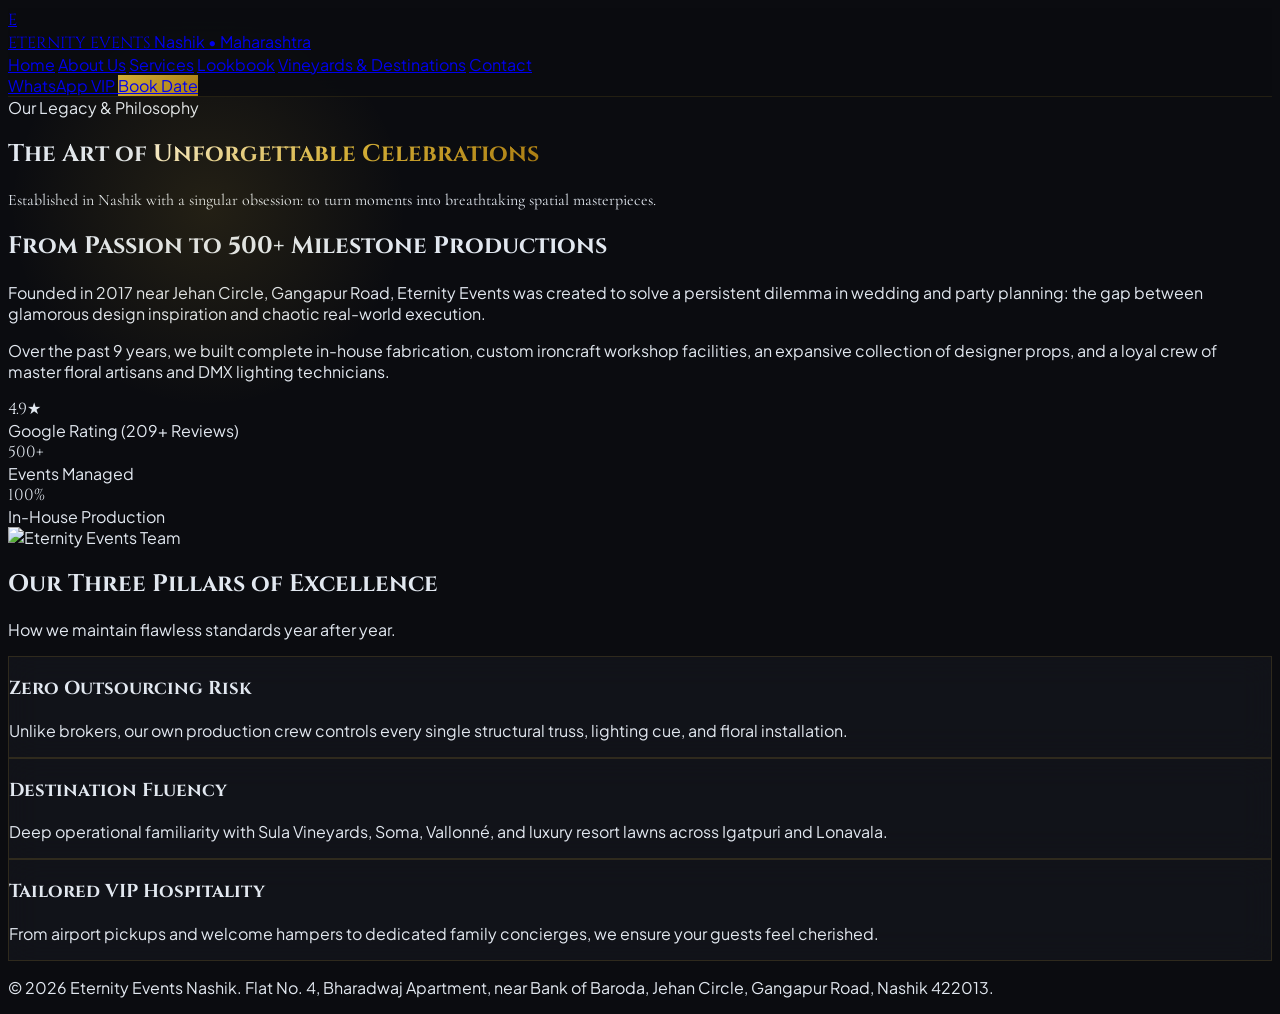
==== about.html @ b83e9be1 "feat: complete Eternity Events multi-page luxury website with Vercel deployment config" ====
<!DOCTYPE html>
<html lang="en" class="scroll-smooth">
<head>
  <meta charset="UTF-8">
  <meta name="viewport" content="width=device-width, initial-scale=1.0">
  <title>About Eternity Events Nashik | 9+ Years of Luxury Event Production</title>
  <meta name="description" content="Discover Eternity Events Nashik: Award-winning wedding planners and spatial decor production studio based on Gangapur Road. Meet our team and production vision.">
  <link rel="preconnect" href="https://fonts.googleapis.com">
  <link rel="preconnect" href="https://fonts.gstatic.com" crossorigin>
  <link href="https://fonts.googleapis.com/css2?family=Cinzel:wght@400;600;700;900&family=Cormorant+Garamond:ital,wght@0,400;0,600;1,400&family=Plus+Jakarta+Sans:wght@300;400;500;600;700&display=swap" rel="stylesheet">
  <script src="https://cdn.tailwindcss.com"></script>
  <script src="https://unpkg.com/lucide@latest"></script>
  <link rel="stylesheet" href="assets/css/styles.css">
</head>
<body class="bg-[#0B0C10] text-slate-100 antialiased selection:bg-[#D4AF37] selection:text-black">
  <div class="ambient-glow top-0 left-1/4"></div>

  <!-- Navigation -->
  <header class="sticky top-0 z-50 glass-nav">
    <div class="max-w-7xl mx-auto px-4 sm:px-6 lg:px-8 h-20 flex items-center justify-between">
      <a href="index.html" class="flex items-center gap-3 group">
        <div class="w-10 h-10 rounded-full border border-amber-400/40 flex items-center justify-center bg-zinc-900/60">
          <span class="font-serif-luxury text-amber-400 font-bold text-xl">E</span>
        </div>
        <div>
          <span class="font-serif-luxury text-xl font-bold tracking-wider block text-white">ETERNITY EVENTS</span>
          <span class="text-[10px] tracking-widest text-amber-400/80 uppercase block font-medium">Nashik • Maharashtra</span>
        </div>
      </a>
      <nav class="hidden md:flex items-center gap-8 text-sm font-medium text-zinc-300">
        <a href="index.html" class="hover:text-amber-400 transition-colors">Home</a>
        <a href="about.html" class="text-amber-400 font-semibold transition-colors">About Us</a>
        <a href="services.html" class="hover:text-amber-400 transition-colors">Services</a>
        <a href="portfolio.html" class="hover:text-amber-400 transition-colors">Lookbook</a>
        <a href="destinations.html" class="hover:text-amber-400 transition-colors">Vineyards & Destinations</a>
        <a href="contact.html" class="hover:text-amber-400 transition-colors">Contact</a>
      </nav>
      <div class="flex items-center gap-3">
        <a href="https://wa.me/917030644067" target="_blank" rel="noopener" class="hidden sm:inline-flex items-center gap-2 px-4 py-2 rounded-full border border-amber-500/30 text-amber-400 hover:bg-amber-500/10 text-xs font-semibold">
          <i data-lucide="message-circle" class="w-4 h-4"></i>
          <span>WhatsApp VIP</span>
        </a>
        <a href="contact.html" class="inline-flex items-center gap-2 px-5 py-2.5 rounded-full gold-gradient-bg text-black font-semibold text-xs tracking-wider uppercase">
          <span>Book Date</span>
          <i data-lucide="arrow-right" class="w-3.5 h-3.5"></i>
        </a>
      </div>
    </div>
  </header>

  <!-- Hero Header -->
  <section class="py-20 px-4 text-center max-w-4xl mx-auto">
    <div class="inline-flex items-center gap-2 px-4 py-1.5 rounded-full border border-amber-400/30 bg-zinc-900/80 mb-6">
      <span class="text-xs font-semibold text-amber-400 uppercase tracking-widest">Our Legacy & Philosophy</span>
    </div>
    <h1 class="font-serif-luxury text-4xl sm:text-6xl font-bold text-white mb-6">The Art of <span class="gold-gradient-text">Unforgettable Celebrations</span></h1>
    <p class="font-display text-xl sm:text-2xl text-zinc-300 italic">Established in Nashik with a singular obsession: to turn moments into breathtaking spatial masterpieces.</p>
  </section>

  <!-- Story & Vision -->
  <section class="py-12 px-4 max-w-6xl mx-auto grid grid-cols-1 md:grid-cols-2 gap-12 items-center">
    <div>
      <h2 class="font-serif-luxury text-3xl font-bold text-white mb-6">From Passion to 500+ Milestone Productions</h2>
      <p class="text-zinc-300 text-sm sm:text-base leading-relaxed mb-4">
        Founded in 2017 near Jehan Circle, Gangapur Road, Eternity Events was created to solve a persistent dilemma in wedding and party planning: the gap between glamorous design inspiration and chaotic real-world execution.
      </p>
      <p class="text-zinc-400 text-sm leading-relaxed mb-6">
        Over the past 9 years, we built complete in-house fabrication, custom ironcraft workshop facilities, an expansive collection of designer props, and a loyal crew of master floral artisans and DMX lighting technicians.
      </p>
      <div class="grid grid-cols-3 gap-4 border-t border-zinc-800 pt-6 text-center">
        <div>
          <div class="font-serif-luxury text-3xl font-bold text-amber-400">4.9★</div>
          <div class="text-[11px] text-zinc-400 uppercase tracking-wider mt-1">Google Rating (209+ Reviews)</div>
        </div>
        <div>
          <div class="font-serif-luxury text-3xl font-bold text-amber-400">500+</div>
          <div class="text-[11px] text-zinc-400 uppercase tracking-wider mt-1">Events Managed</div>
        </div>
        <div>
          <div class="font-serif-luxury text-3xl font-bold text-amber-400">100%</div>
          <div class="text-[11px] text-zinc-400 uppercase tracking-wider mt-1">In-House Production</div>
        </div>
      </div>
    </div>
    <div class="relative rounded-2xl overflow-hidden border border-amber-400/20 shadow-2xl">
      <img src="https://images.unsplash.com/photo-1545232979-fbf68fe9f10d?auto=format&fit=crop&w=1000&q=80" alt="Eternity Events Team" class="w-full h-[450px] object-cover">
    </div>
  </section>

  <!-- Why Us Pillars -->
  <section class="py-20 px-4 bg-zinc-950/80 border-t border-zinc-900">
    <div class="max-w-7xl mx-auto">
      <div class="text-center max-w-2xl mx-auto mb-16">
        <h2 class="font-serif-luxury text-3xl font-bold text-white mb-3">Our Three Pillars of Excellence</h2>
        <p class="text-zinc-400 text-sm">How we maintain flawless standards year after year.</p>
      </div>
      <div class="grid grid-cols-1 md:grid-cols-3 gap-8">
        <div class="glass-panel p-8 rounded-2xl">
          <div class="w-12 h-12 rounded-xl gold-gradient-bg flex items-center justify-center text-black font-bold mb-6">
            <i data-lucide="shield-check" class="w-6 h-6"></i>
          </div>
          <h3 class="font-serif-luxury text-xl font-bold text-white mb-3">Zero Outsourcing Risk</h3>
          <p class="text-zinc-400 text-sm leading-relaxed">Unlike brokers, our own production crew controls every single structural truss, lighting cue, and floral installation.</p>
        </div>
        <div class="glass-panel p-8 rounded-2xl">
          <div class="w-12 h-12 rounded-xl gold-gradient-bg flex items-center justify-center text-black font-bold mb-6">
            <i data-lucide="compass" class="w-6 h-6"></i>
          </div>
          <h3 class="font-serif-luxury text-xl font-bold text-white mb-3">Destination Fluency</h3>
          <p class="text-zinc-400 text-sm leading-relaxed">Deep operational familiarity with Sula Vineyards, Soma, Vallonné, and luxury resort lawns across Igatpuri and Lonavala.</p>
        </div>
        <div class="glass-panel p-8 rounded-2xl">
          <div class="w-12 h-12 rounded-xl gold-gradient-bg flex items-center justify-center text-black font-bold mb-6">
            <i data-lucide="heart-handshake" class="w-6 h-6"></i>
          </div>
          <h3 class="font-serif-luxury text-xl font-bold text-white mb-3">Tailored VIP Hospitality</h3>
          <p class="text-zinc-400 text-sm leading-relaxed">From airport pickups and welcome hampers to dedicated family concierges, we ensure your guests feel cherished.</p>
        </div>
      </div>
    </div>
  </section>

  <!-- Footer -->
  <footer class="bg-black border-t border-zinc-900 py-12 px-4 text-center text-xs text-zinc-500">
    <p>© 2026 Eternity Events Nashik. Flat No. 4, Bharadwaj Apartment, near Bank of Baroda, Jehan Circle, Gangapur Road, Nashik 422013.</p>
  </footer>
  <script>lucide.createIcons();</script>
</body>
</html>
---- assets/css/styles.css ----
/* Custom Luxury Styling for Eternity Events */
:root {
  --color-gold-primary: #D4AF37;
  --color-gold-light: #F3E5AB;
  --color-gold-dark: #AA7C11;
  --color-dark-bg: #0B0C10;
  --color-dark-surface: #14161D;
  --color-dark-card: #1C1F2B;
}

body {
  background-color: var(--color-dark-bg);
  color: #E2E8F0;
  font-family: 'Plus Jakarta Sans', sans-serif;
  overflow-x: hidden;
}

.font-serif-luxury {
  font-family: 'Cinzel', serif;
}

.font-display {
  font-family: 'Cormorant Garamond', serif;
}

/* Luxury Gold Gradients */
.gold-gradient-text {
  background: linear-gradient(135deg, #F9F1D8 0%, #D4AF37 50%, #AA7C11 100%);
  -webkit-background-clip: text;
  -webkit-text-fill-color: transparent;
}

.gold-gradient-bg {
  background: linear-gradient(135deg, #D4AF37 0%, #AA7C11 100%);
}

.gold-gradient-border {
  border-image: linear-gradient(to right, #D4AF37, transparent, #AA7C11) 1;
}

/* Glassmorphism */
.glass-panel {
  background: rgba(20, 22, 29, 0.75);
  backdrop-filter: blur(16px);
  -webkit-backdrop-filter: blur(16px);
  border: 1px solid rgba(212, 175, 55, 0.15);
}

.glass-nav {
  background: rgba(11, 12, 16, 0.85);
  backdrop-filter: blur(20px);
  -webkit-backdrop-filter: blur(20px);
  border-bottom: 1px solid rgba(212, 175, 55, 0.12);
}

/* Ambient glow */
.ambient-glow {
  position: absolute;
  width: 400px;
  height: 400px;
  background: radial-gradient(circle, rgba(212, 175, 55, 0.12) 0%, rgba(0,0,0,0) 70%);
  pointer-events: none;
  z-index: 0;
}

/* Smooth Image Transitions */
.lookbook-card {
  transition: transform 0.4s cubic-bezier(0.16, 1, 0.3, 1), box-shadow 0.4s ease;
}

.lookbook-card:hover {
  transform: translateY(-6px);
  box-shadow: 0 20px 30px -10px rgba(212, 175, 55, 0.18);
}

/* Custom Accordion Chevron Animation */
details[open] summary svg {
  transform: rotate(180deg);
}

/* Custom Scrollbar */
::-webkit-scrollbar {
  width: 8px;
}
::-webkit-scrollbar-track {
  background: #0B0C10;
}
::-webkit-scrollbar-thumb {
  background: #2D313F;
  border-radius: 4px;
}
::-webkit-scrollbar-thumb:hover {
  background: #D4AF37;
}
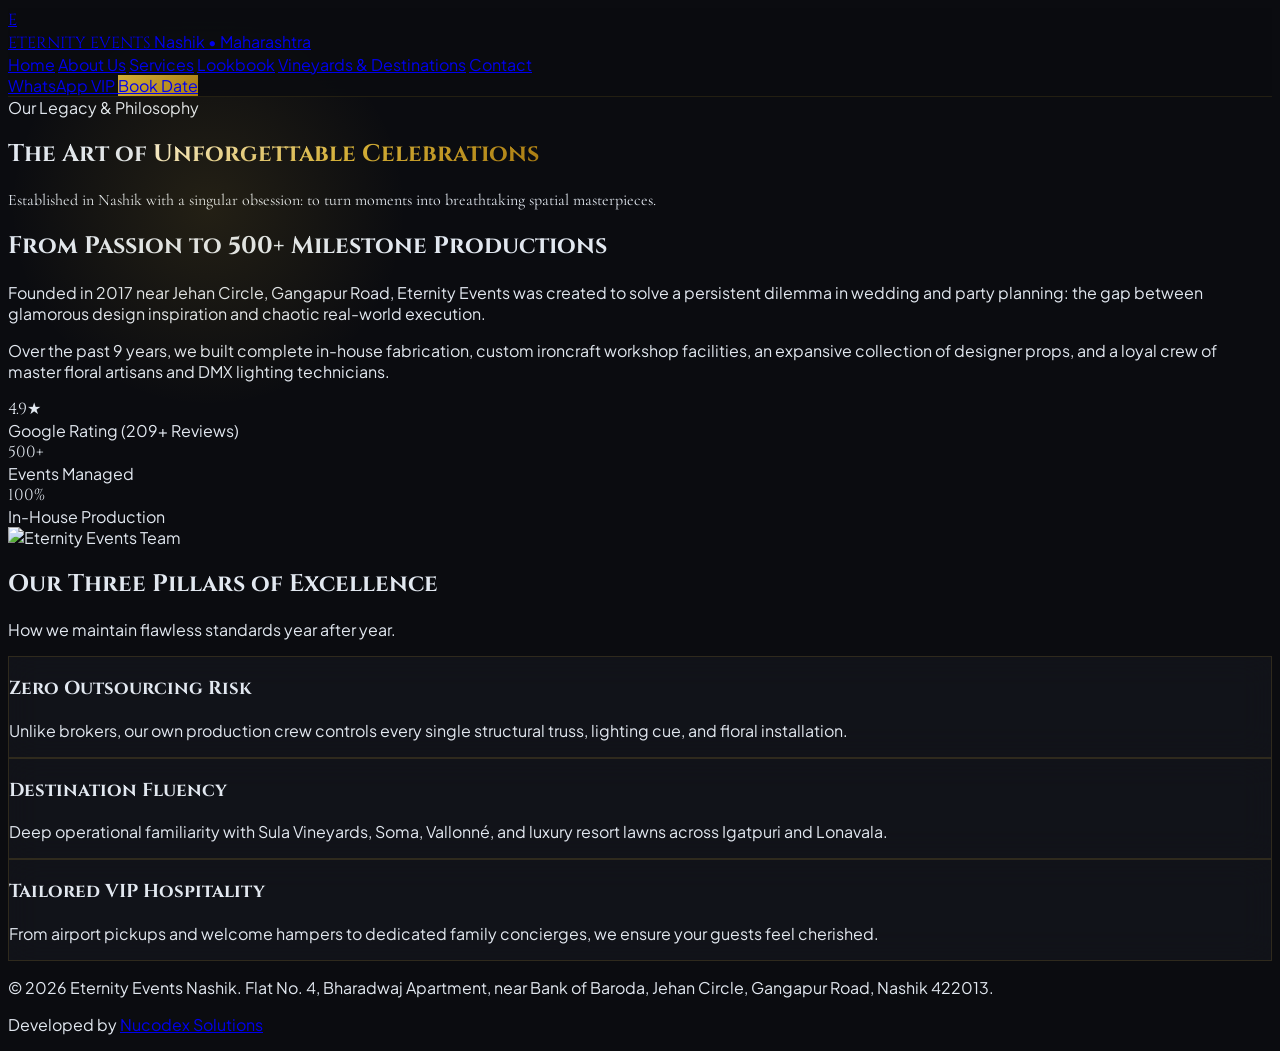
==== commit 66eceb38: "chore(footer): add Developed By Nucodex Solutions with website link" ====
--- a/about.html
+++ b/about.html
@@ -122,7 +122,10 @@
 
   <!-- Footer -->
   <footer class="bg-black border-t border-zinc-900 py-12 px-4 text-center text-xs text-zinc-500">
-    <p>© 2026 Eternity Events Nashik. Flat No. 4, Bharadwaj Apartment, near Bank of Baroda, Jehan Circle, Gangapur Road, Nashik 422013.</p>
+    <p class="mb-2">© 2026 Eternity Events Nashik. Flat No. 4, Bharadwaj Apartment, near Bank of Baroda, Jehan Circle, Gangapur Road, Nashik 422013.</p>
+    <p class="text-zinc-400">
+      Developed by <a href="https://www.nucodex.com/" target="_blank" rel="noopener" class="text-amber-400 hover:text-amber-300 font-semibold underline decoration-amber-400/40 hover:decoration-amber-300 transition-colors">Nucodex Solutions</a>
+    </p>
   </footer>
   <script>lucide.createIcons();</script>
 </body>
